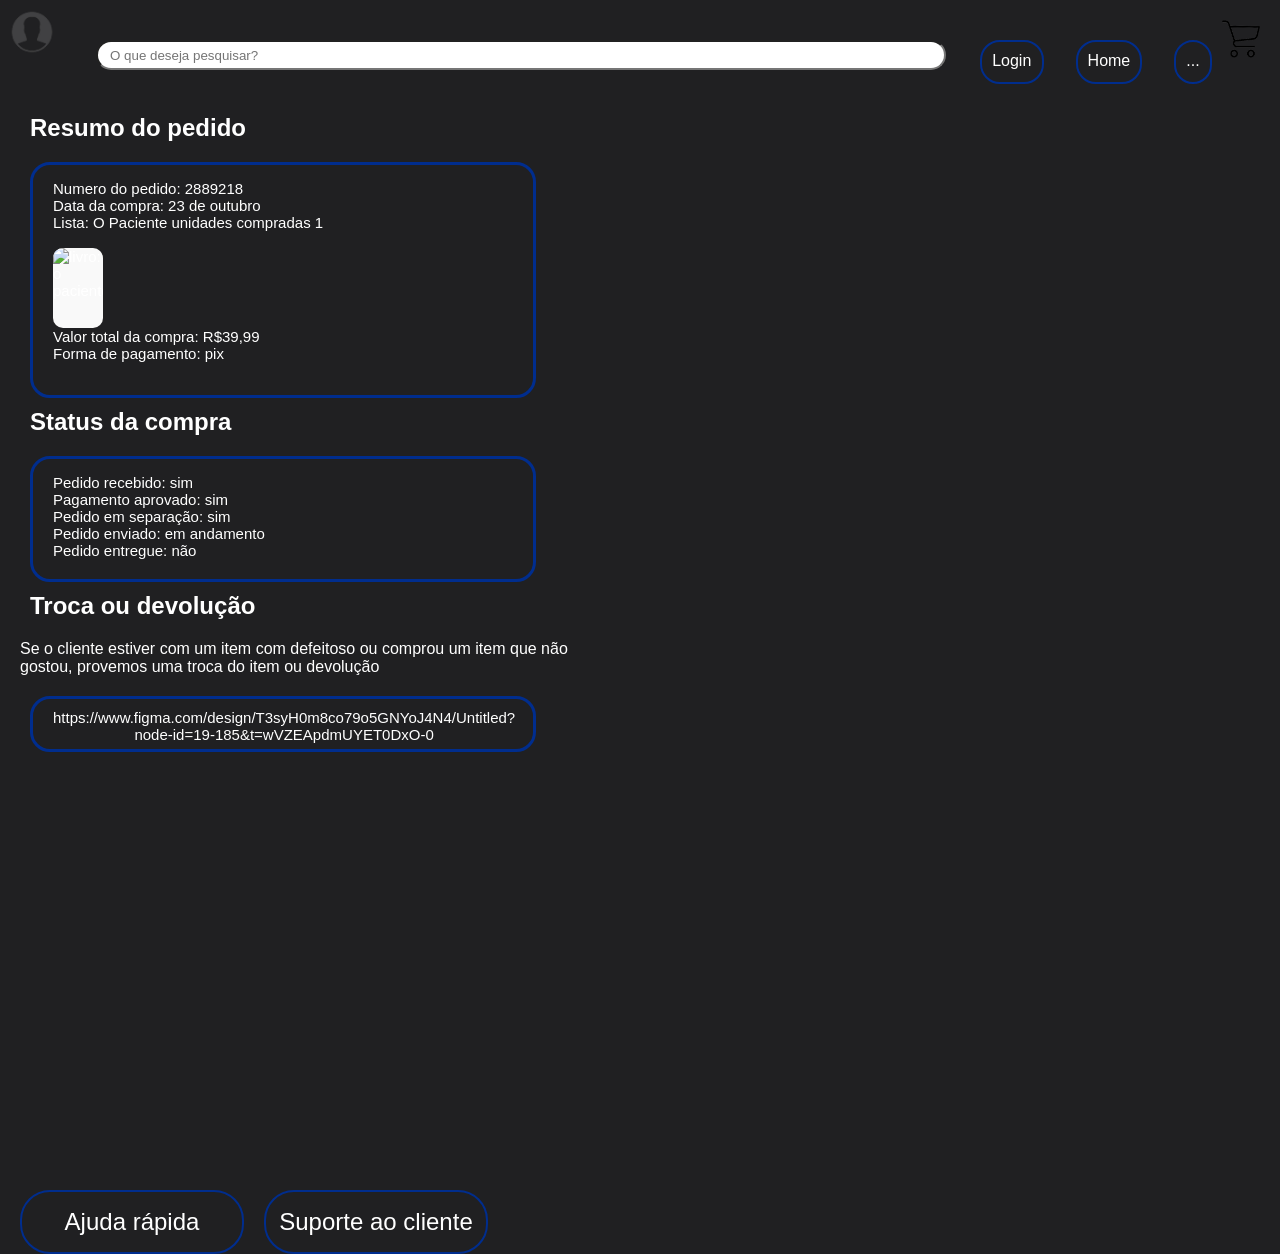
==== acompanhamento.html @ 7daa7a6e "realização do projeto" ====
<!DOCTYPE html>
<html lang="pt-br">

<head>
    <meta charset="UTF-8">
    <meta name="viewport" content="width=device-width, initial-scale=1.0">
    <title>Pagina inicial</title>
    <link rel="stylesheet" href="acompanhamento.css">
    <link rel="stylesheet" href="https://cdnjs.cloudflare.com/ajax/libs/font-awesome/6.4.0/css/all.min.css">
</head>

<body>
    <header>
        <div class="header">
            <img src="imagens/foto_perfil.png" class="img" alt="foto do usuário">
            <input type="search" name="pesquisa" placeholder="O que deseja pesquisar?" class="pesquisa">
            <a href="http://127.0.0.1:3000/login.html" class="links">
                <p>Login</p>
            </a>
            <a href="http://127.0.0.1:3000/index.html" class="links">
                <p>Home</p>
            </a>
            <a href="#" class="linkss">
                <p>...</p>
            </a>
            <a href="http://127.0.0.1:3000/carrinho.html"><img src="imagens/carrinho.png" class="imgc"
                    alt="imagem do carrinho"></a>
        </div>
    </header>
    <main>
        <h2>Resumo do pedido</h2>
        <div class="esquerdo">
            <div class="texto1">
                <p class="letras1">Numero do pedido: 2889218 <br>
                    Data da compra: 23 de outubro <br>
                    Lista: O Paciente unidades compradas 1 <br><br>
                    <img src="https://m.media-amazon.com/images/I/818NNfcNMTL._UF1000,1000_QL80_.jpg" class="livro"
                        alt="livro: o paciente">
                    Valor total da compra: R$39,99 <br>
                    Forma de pagamento: pix
                </p>
            </div>
        </div>

        <h2>Status da compra</h2>
        <div class="esquerdo">
            <div class="texto2">
                <p class="letras2">Pedido recebido: sim <br>
                    Pagamento aprovado: sim <br>
                    Pedido em separação: sim <br>
                    Pedido enviado: em andamento <br>
                    Pedido entregue: não
            </div>
        </div>
        <h2>Troca ou devolução</h2>
        <p class="textinho">Se o cliente estiver com um item com defeitoso ou comprou um item que não gostou,
            provemos uma troca do item ou devolução</p>
        <div class="esquerdo">
            <div class="texto3">
                <p class="letras3">
                    https://www.figma.com/design/T3syH0m8co79o5GNYoJ4N4/Untitled?node-id=19-185&t=wVZEApdmUYET0DxO-0
            </div>
        </div>
        <h2 class="direitot">Rastreamento do produto</h2>
        <div class="direito">
            <div class="texto1">
                <p class="letras1">Coloque o código do produto: 2889218 <br>
                    Link:
                    https://www.figma.com/design/T3syH0m8co79o5GNYoJ4N4/Untitled?node-id=19-185&t=wVZEApdmUYET0DxO-0
                    Status da entrega: separação em andamento
                </p>
            </div>
        </div>
        <h2 class="direitot">Informações do produtor</h2>
        <div class="direito">
            <div class="texto2d">
                <p class="letras1">Nome do comprador: paraibano
                    Endereço de entrega: são francisco de paulo
                    Contato (telefone, e-mail): paraiba@gmail.com
                </p>
            </div>
        </div>
        <div class="fundo">
            <div class="bordas">
                <p>Ajuda rápida</p>
            </div>
            <div class="bordas">
                <p>Suporte ao cliente</p>
            </div>
        </div>
    </main>
</html>
---- acompanhamento.css ----
* {
    font-family: Arial, Helvetica, sans-serif;
    padding: 0;
    margin: 0;
    background-color: #202022;
    color: white;
}
.header {
    display: flex;
    gap: 2rem;
}
.img {
    width: 5vmax;
    max-width: 200px;
}
a:hover {
    text-decoration: underline;
    background-color: #1c8abd22;
    transition: color 0.2s, background-color 0.2s;
    font-weight: bold;
}
a:active {
    background-color: #153cbe44;
}
.links:hover,
.linkss:hover {
    text-decoration: none;
}
.imgc {
    position: relative;
    top: 20px;
    right: 20px;
    display: block;
    margin: 0 auto;
    width: 3vmax;
    max-width: 100px;
}
.links {
    display: flex;
    position: relative;
    top: 40px;
    left: 2px;
    border: 2px solid #002D8E;
    width: 60px;
    height: 20px;
    padding: 10px;
    border-radius: 20px;
    text-decoration: none;
}
.linkss {
    display: flex;
    position: relative;
    top: 40px;
    left: 2px;
    border: 2px solid #002D8E;
    width: 20px;
    height: 20px;
    padding: 10px;
    border-radius: 20px;
    text-decoration: none;
}

.pesquisa {
    display: block;
    margin: 0 auto;
    width: 100%;
    height: 30px;
    padding: 12px;
    border-radius: 20px;
    background-color: #ffffff;
    color: rgb(0, 0, 0);
    outline: none;
    position: relative;
    top: 40px;
}
h2{
    font-size: 24px;
    margin-bottom: 20px;
    display: flex;
    text-align: left;
    justify-content: left;
    align-items: left;
    position: relative;
    top: 50px;
    left: 30px;
}
.esquerdo{
    display: flex;
    flex-direction: column;
    align-items: left;
    justify-content: left;
    position: relative;
    top: 50px;
    left: 30px;
}

.texto1{
    border: 3px solid #002D8E;
    border-radius: 20px;
    font-size: 15px;
    margin-bottom: 10px;
    color: #ffffff;
    width: 500px;
    height: 230px;
}
.letras1{
    position: relative;
    top: 15px;
    left: 20px;
    width: 300px;
}
.livro{
    display: flex;
    flex-direction: column;
    align-items: center;
    justify-content: center;
    border-radius: 10px;
    background-color: #f9f9f9;
    width: 50px;
    height: 80px;
}
.texto2{
    border: 3px solid #002D8E;
    border-radius: 20px;
    font-size: 15px;
    margin-bottom: 10px;
    color: #ffffff;
    width: 500px;
    height: 120px;
}
.letras2{
    position: relative;
    top: 15px;
    left: 20px;
    width: 300px;
}
.texto3{
    border: 3px solid #002D8E;
    border-radius: 20px;
    font-size: 15px;
    margin-bottom: 10px;
    color: #ffffff;
    width: 500px;
    height: 50px;
    top: 20px;
    position: relative;
}
.letras3{
    position: relative;
    display: flex;
    text-align: center;
    align-items: center;
    align-items: center;
    left: 20px;
    top: 10px;
    width: 300px;
}
.textinho{
    display: flex;
    text-align: left;
    align-items: left;
    justify-content: left;
    position: relative;
    top: 50px;
    left: 20px;
    width: 600px;
}
/* parte direita */
.direito{
    display: flex;
    align-items: right;
    justify-content: right;
    text-align: left;
    position: relative;
    top: -540px;
    left: 1980px;
    width: 500px;
}
.direitot{
    display: flex;
    align-items: right;
    justify-content: right;
    text-align: right;
    position: relative;
    top: -540px;
    left: 1800px;
    width: 500px;

}
.texto2d{
    border: 3px solid #002D8E;
    border-radius: 20px;
    font-size: 15px;
    margin-bottom: 10px;
    color: #ffffff;
    width: 500px;
    height: 120px;
}
.texto3d{
    border: 3px solid #002D8E;
    border-radius: 20px;
    font-size: 15px;
    margin-bottom: 10px;
    color: #ffffff;
    width: 700px;
    height: 400px;
    position: relative;
    top: 20px;
    right: 50px;
    padding: 20px;
    background-color: #00898E;
}
.documento{
    position: relative;
    border-radius: 20px;
    width: 660px;
    height: 400px;
}
.fundo{
    display: flex;
    flex-wrap: flex-start;
    gap: 20px;
}
.bordas{
    position: relative;
    display: flex;
    justify-content: center;
    align-items: center;
    top: 20px;
    left: 20px;
    font-size: 1.5rem;
    color: #ffffff;
    border: 2px solid #002D8E;
    width: 200px;
    height: 40px;
    border-radius: 30px;
    padding: 10px;
}
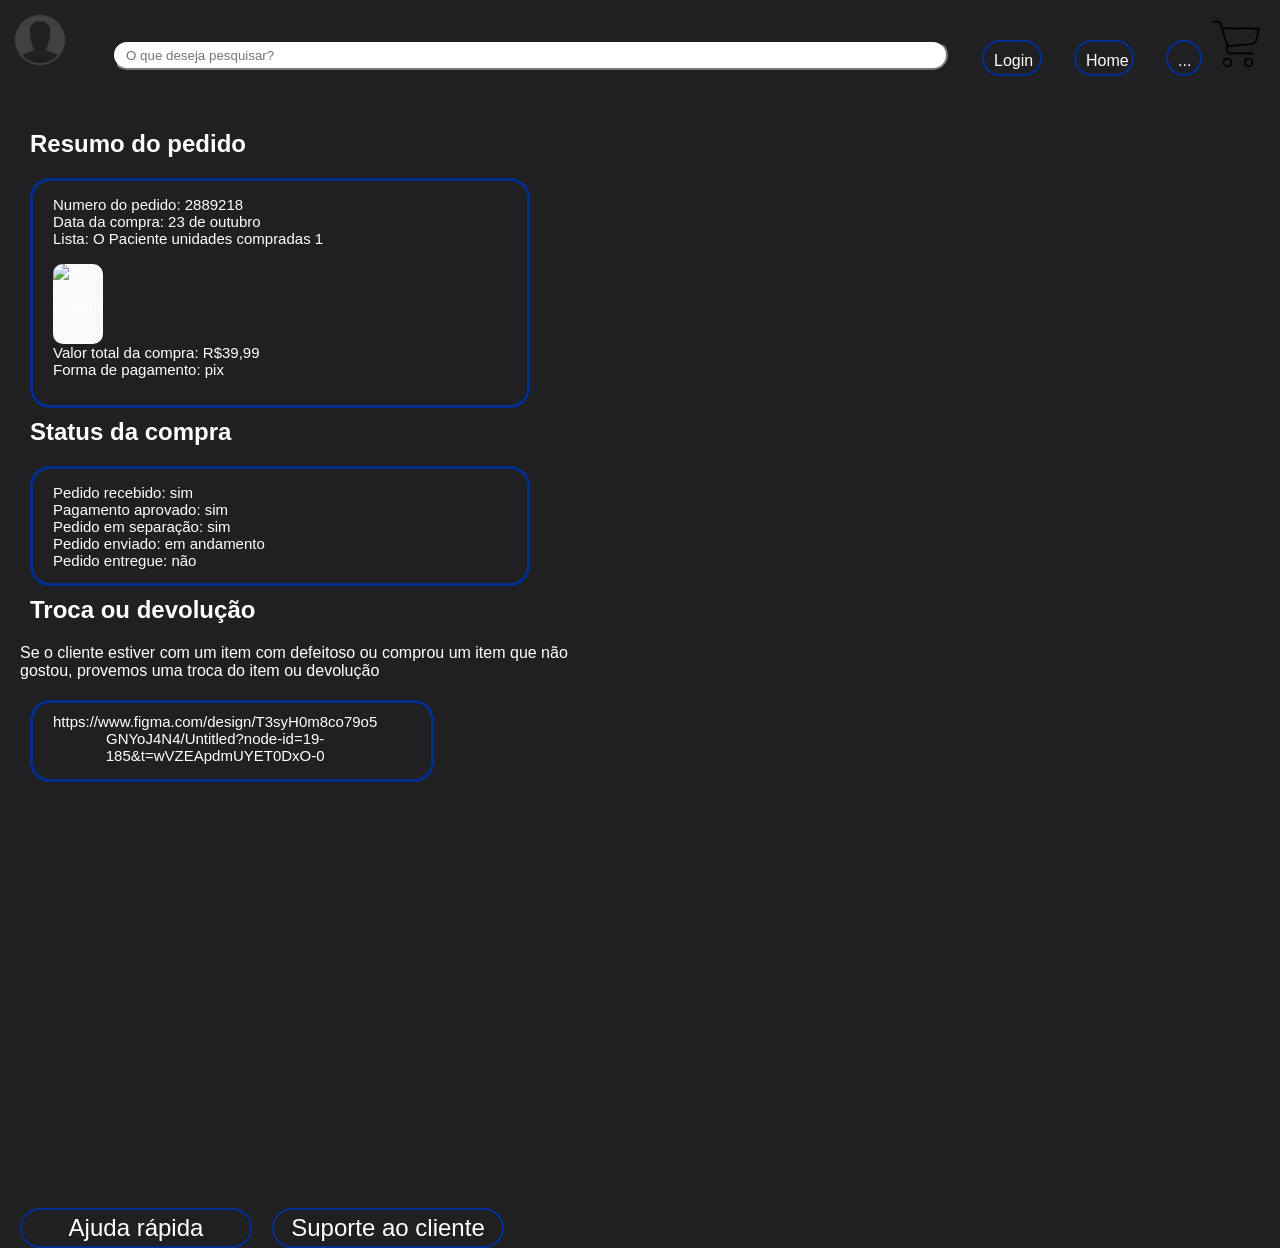
==== commit db7c1a83: "projeto figma melhoria e finalização do protótipo do figma." ====
--- a/acompanhamento.html
+++ b/acompanhamento.html
@@ -5,25 +5,26 @@
     <meta charset="UTF-8">
     <meta name="viewport" content="width=device-width, initial-scale=1.0">
     <title>Pagina inicial</title>
-    <link rel="stylesheet" href="acompanhamento.css">
+    <link rel="stylesheet" href="./src/css/reset.css">
+    <link rel="stylesheet" href="./src/css/acompanhamento.css">
     <link rel="stylesheet" href="https://cdnjs.cloudflare.com/ajax/libs/font-awesome/6.4.0/css/all.min.css">
 </head>
 
 <body>
     <header>
         <div class="header">
-            <img src="imagens/foto_perfil.png" class="img" alt="foto do usuário">
+            <img src="./src/img/foto_perfil.png" class="img" alt="foto do usuário">
             <input type="search" name="pesquisa" placeholder="O que deseja pesquisar?" class="pesquisa">
-            <a href="http://127.0.0.1:3000/login.html" class="links">
+            <a href="login.html" class="links">
                 <p>Login</p>
             </a>
-            <a href="http://127.0.0.1:3000/index.html" class="links">
+            <a href="index.html" class="links">
                 <p>Home</p>
             </a>
-            <a href="#" class="linkss">
+            <a href="acompanhamento.html" class="linkss">
                 <p>...</p>
             </a>
-            <a href="http://127.0.0.1:3000/carrinho.html"><img src="imagens/carrinho.png" class="imgc"
+            <a href="carrinho.html"><img src="./src/img/carrinho.png" class="imgc"
                     alt="imagem do carrinho"></a>
         </div>
     </header>
@@ -58,7 +59,7 @@
         <div class="esquerdo">
             <div class="texto3">
                 <p class="letras3">
-                    https://www.figma.com/design/T3syH0m8co79o5GNYoJ4N4/Untitled?node-id=19-185&t=wVZEApdmUYET0DxO-0
+                    https://www.figma.com/design/T3syH0m8co79o5 <br>GNYoJ4N4/Untitled?node-id=19-185&t=wVZEApdmUYET0DxO-0
             </div>
         </div>
         <h2 class="direitot">Rastreamento do produto</h2>
@@ -66,7 +67,7 @@
             <div class="texto1">
                 <p class="letras1">Coloque o código do produto: 2889218 <br>
                     Link:
-                    https://www.figma.com/design/T3syH0m8co79o5GNYoJ4N4/Untitled?node-id=19-185&t=wVZEApdmUYET0DxO-0
+                    https://www.figma.com/design/T3syH0m8co79o <br>5GNYoJ4N4/Untitled?node-id=19-185&t=wVZEApdmUYET0DxO-0
                     Status da entrega: separação em andamento
                 </p>
             </div>
--- a/src/css/acompanhamento.css
+++ b/src/css/acompanhamento.css
@@ -0,0 +1,334 @@
+.header {
+    display: flex;
+    gap: 2rem;
+}
+.img {
+    width: 5rem;
+    max-width: 12.5rem;
+}
+a:hover {
+    text-decoration: underline;
+    background-color: #1c8abd22;
+    transition: color 0.2s, background-color 0.2s;
+    font-weight: bold;
+}
+a:active {
+    background-color: #153cbe44;
+}
+.links:hover,
+.linkss:hover {
+    text-decoration: none;
+}
+.imgc {
+    position: relative;
+    top: 1.25rem;
+    right: 1.25rem;
+    display: block;
+    margin: 0 auto;
+    width: 3rem;
+    max-width: 6.25rem;
+}
+.links {
+    display: flex;
+    position: relative;
+    top: 2.5rem;
+    left: 0.125rem;
+    border: 0.125rem solid #002D8E;
+    width: 3.75rem;
+    height: 2.25rem;
+    padding: 0.625rem;
+    border-radius: 1.25rem;
+    text-decoration: none;
+}
+.linkss {
+    display: flex;
+    position: relative;
+    top: 2.5rem;
+    left: 0.125rem;
+    border: 0.125rem solid #002D8E;
+    width: 2.25rem;
+    height: 2.25rem;
+    padding: 0.625rem;
+    border-radius: 1.25rem;
+    text-decoration: none;
+}
+
+.pesquisa {
+    display: block;
+    margin: 0 auto;
+    width: 100%;
+    height: 1.875rem;
+    padding: 0.75rem;
+    border-radius: 1.25rem;
+    background-color: #ffffff;
+    color: rgb(0, 0, 0);
+    outline: none;
+    position: relative;
+    top: 2.5rem;
+}
+h2{
+    font-size: 1.5rem;
+    margin-bottom: 1.25rem;
+    display: flex;
+    text-align: left;
+    justify-content: left;
+    align-items: left;
+    position: relative;
+    top: 3.125rem;
+    left: 1.875rem;
+}
+.esquerdo{
+    display: flex;
+    flex-direction: column;
+    align-items: left;
+    justify-content: left;
+    position: relative;
+    top: 3.125rem;
+    left: 1.875rem;
+}
+
+.texto1{
+    border: 0.188rem solid #002D8E;
+    border-radius: 1.25rem;
+    font-size: 0.938rem;
+    margin-bottom: 0.625rem;
+    color: #ffffff;
+    width: 31.25rem;
+    height: 14.375rem;
+}
+.letras1{
+    position: relative;
+    top: 0.938rem;
+    left: 1.25rem;
+    width: 18.75rem;
+}
+.livro{
+    display: flex;
+    flex-direction: column;
+    align-items: center;
+    justify-content: center;
+    border-radius: 0.625rem;
+    background-color: #f9f9f9;
+    width: 3.125rem;
+    height: 5rem;
+}
+.texto2{
+    border: 0.188rem solid #002D8E;
+    border-radius: 1.25rem;
+    font-size: 0.938rem;
+    margin-bottom: 0.625rem;
+    color: #ffffff;
+    width: 31.25rem;
+    height: 7.5rem;
+}
+.letras2{
+    position: relative;
+    top: 0.938rem;
+    left: 1.25rem;
+    width: 18.75rem;
+}
+.texto3{
+    border: 0.188rem solid #002D8E;
+    border-radius: 1.25rem;
+    font-size: 0.938rem;
+    margin-bottom: 0.625rem;
+    text-align: center;
+    align-items: center;
+    color: #ffffff;
+    width: 25.25rem;
+    height: 5.125rem;
+    top: 1.25rem;
+    position: relative;
+}
+.letras3{
+    position: relative;
+    display: flex;
+    text-align: center;
+    align-items: center;
+    left: 1.25rem;
+    top: 0.625rem;
+    width: 1.75rem;
+}
+.textinho{
+    display: flex;
+    text-align: left;
+    align-items: left;
+    justify-content: left;
+    position: relative;
+    top: 3.125rem;
+    left: 1.25rem;
+    width: 37.5rem;
+}
+/* parte direita */
+.direito{
+    display: flex;
+    align-items: right;
+    justify-content: right;
+    text-align: left;
+    position: relative;
+    top: -33.75rem;
+    left: 90.75rem;
+    width: 31.25rem;
+}
+.direitot{
+    display: flex;
+    align-items: right;
+    justify-content: right;
+    text-align: right;
+    position: relative;
+    top: -33.75rem;
+    left: 77.5rem;
+    width: 31.25rem;
+
+}
+.texto2d{
+    border: 0.188rem solid #002D8E;
+    border-radius: 1.25rem;
+    font-size: 0.938rem;
+    margin-bottom: 0.625rem;
+    color: #ffffff;
+    width: 31.25rem;
+    height: 7.5rem;
+}
+.texto3d{
+    border: 0.188rem solid #002D8E;
+    border-radius: 1.25rem;
+    font-size: 0.938rem;
+    margin-bottom: 0.625rem;
+    color: #ffffff;
+    width: 43.75rem;
+    height: 25rem;
+    position: relative;
+    top: 1.25rem;
+    right: 3.125rem;
+    padding: 1.25rem;
+    background-color: #00898E;
+}
+.documento{
+    position: relative;
+    border-radius: 1.25rem;
+    width: 41.25rem;
+    height: 25rem;
+}
+.fundo{
+    display: flex;
+    flex-wrap: flex-start;
+    gap: 1.25rem;
+}
+.bordas{
+    position: relative;
+    display: flex;
+    justify-content: center;
+    align-items: center;
+    top: 1.25rem;
+    left: 1.25rem;
+    font-size: 1.5rem;
+    color: #ffffff;
+    border: 0.125rem solid #002D8E;
+    width: 14.5rem;
+    height: 2.5rem;
+    border-radius: 1.875rem;
+    padding: 0.625rem;
+}
+
+@media screen and (max-width: 600px) {
+
+    .header {
+        flex-direction: column;
+        gap: 1rem;
+        align-items: center;
+    }
+
+    .img, .imgp, .imgc {
+        width: 3rem;
+        max-width: 4rem;
+        top: 0.5rem;
+        right: 0.5rem;
+    }
+
+    .links  {
+        width: 3.75rem;
+        height: 2rem;
+        padding: 0.4rem;
+        top: 1rem;
+        left: 0;
+    }
+
+    .linkss{ 
+        width: 2rem;
+        height: 2rem;
+        padding: 0.4rem;
+        top: 1rem;
+        left: 0;
+    }
+
+    .pesquisa {
+        width: 90%;
+        top: 1rem;
+        font-size: 0.9rem;
+    }
+
+    h2 {
+        font-size: 1.2rem;
+        top: 1rem;
+        left: 0.5rem;
+    }
+
+    .esquerdo {
+        top: 1rem;
+        left: 0.5rem;
+        width: 95%;
+    }
+
+    .texto1, .texto2, .texto3,
+    .letras1, .letras2, .letras3,
+    .textinho {
+        width: 90%;
+        font-size: 0.85rem;
+        top: 0;
+        left: 0.5rem;
+    }
+
+    .livro {
+        width: 4rem;
+        height: 6rem;
+    }
+
+    /* Parte direita */
+    .direito, .direitot {
+        position: relative;
+        top: 3rem;
+        left: 0;
+        width: 100%;
+        justify-content: center;
+        text-align: center;
+    }
+
+    .texto2d, .texto3d {
+        width: 90%;
+        height: auto;
+        font-size: 0.85rem;
+        top: 0;
+        right: 0;
+        padding: 0.5rem;
+    }
+
+    .documento {
+        width: 90%;
+        height: auto;
+    }
+
+    .fundo {
+        flex-direction: column;
+        gap: 0.8rem;
+    }
+
+    .bordas {
+        width: 80%;
+        font-size: 1rem;
+        top: 6rem;
+        left: 0.5rem;
+        height: auto;
+        padding: 0.5rem;
+    }
+}
